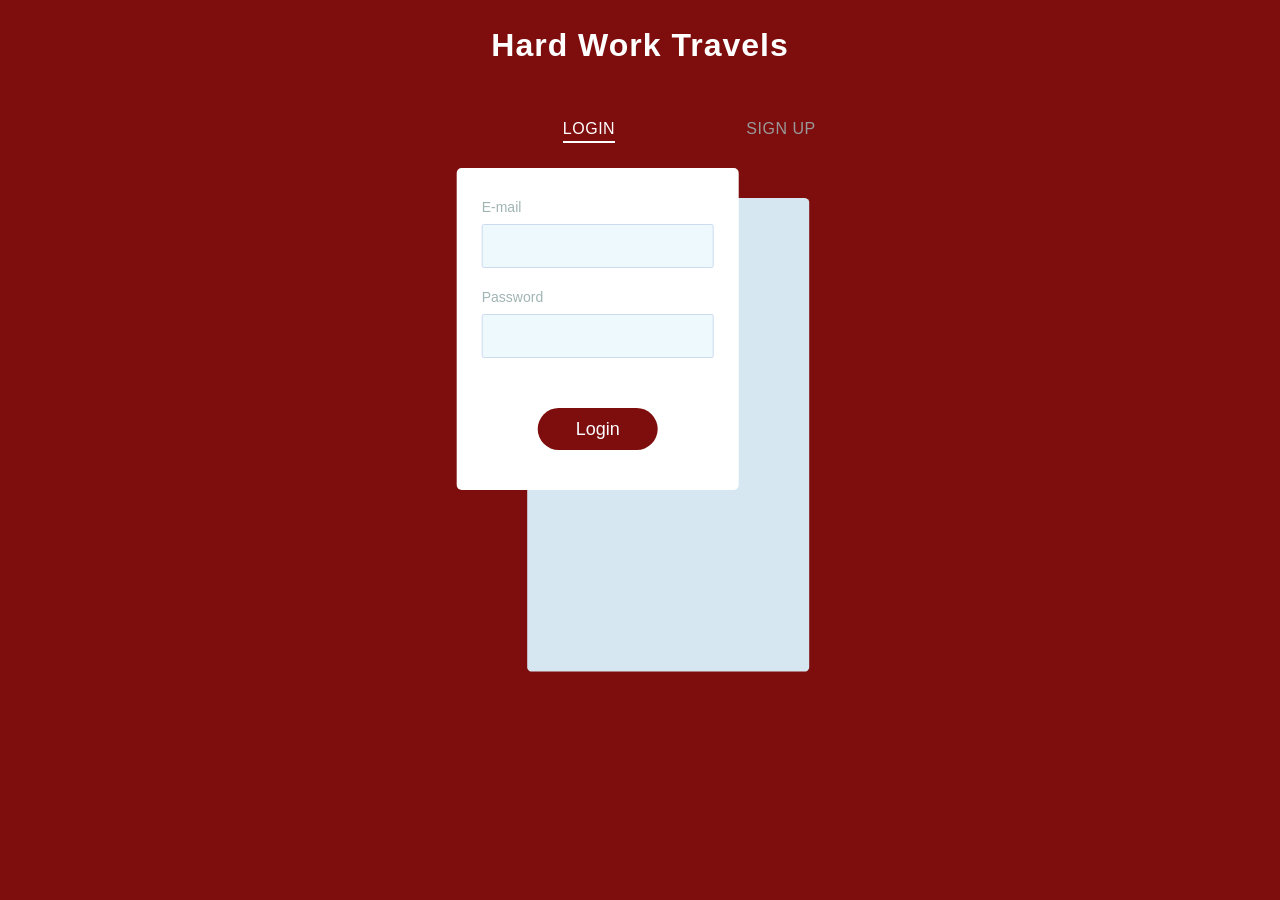
==== index.html @ 83b3cab8 "working version due for improvements" ====
<!DOCTYPE html>
<html lang="en">
  <head>
    <meta charset="UTF-8" />
    <meta name="viewport" content="width=device-width, initial-scale=1" />
    <link rel="stylesheet" href="style/index.css" />
    <title>Hard Work Travels</title>
  </head>
  <body>
    <section class="forms-section">
      <h1 class="section-title">Hard Work Travels</h1>
      <div class="forms">
        <div class="form-wrapper is-active">
          <button type="button" class="switcher switcher-login">
            Login
            <span class="underline"></span>
          </button>
          <form class="form form-login">
            <fieldset>
              <legend>Please, enter your email and password for login.</legend>
              <div class="input-block">
                <label for="login-email">E-mail</label>
                <input id="login-email" type="email" required />
              </div>
              <div class="input-block">
                <label for="login-password">Password</label>
                <input id="login-password" type="password" required />
              </div>
            </fieldset>
            <button type="submit" class="btn-login">Login</button>
          </form>
        </div>
        <div class="form-wrapper">
          <button type="button" class="switcher switcher-signup">
            Sign Up
            <span class="underline"></span>
          </button>
          <form class="form form-signup">
            <fieldset>
              <legend>
                Please, enter your email, password and password confirmation for
                sign up.
              </legend>
              <div class="input-block">
                <label for="signup-email">E-mail</label>
                <input id="signup-email" type="email" required />
              </div>
              <div class="input-block">
                <label for="signup-username">Username</label>
                <input
                  id="signup-username"
                  name="signup-location"
                  type="text"
                  required
                />
              </div>
              <div class="input-block">
                <label for="signup-location">location</label>
                <input
                  list="locations"
                  id="signup-location"
                  type="text"
                  required
                />
                <datalist id="locations">
                  <option value="Kitwe">Kitwe</option>
                  <option value="Chingola">Chingola</option>
                  <option value="Ndola">Ndola</option>
                  <option value="Lusaka">Lusaka</option>
                </datalist>
              </div>
              <div class="input-block">
                <label for="signup-password">Password</label>
                <input id="signup-password" type="password" required />
              </div>
              <div class="input-block">
                <label for="signup-password-confirm">Confirm password</label>
                <input id="signup-password-confirm" type="password" required />
              </div>
            </fieldset>
            <button type="submit" class="btn-signup">Continue</button>
          </form>
        </div>
      </div>
    </section>

    <script>
      const switchers = [...document.querySelectorAll(".switcher")];

      switchers.forEach((item) => {
        item.addEventListener("click", function () {
          switchers.forEach((item) =>
            item.parentElement.classList.remove("is-active")
          );
          this.parentElement.classList.add("is-active");
        });
      });

      // Email validation function
      function isValidEmail(email) {
        const emailRegex = /^[^\s@]+@[^\s@]+\.[^\s@]+$/;
        return emailRegex.test(email);
      }

      // Password strength validation
      function isStrongPassword(password) {
        return password.length >= 6;
      }

      // Show error message
      function showError(message) {
        const errorDiv = document.createElement("div");
        errorDiv.className = "error-message";
        errorDiv.textContent = message;
        errorDiv.style.cssText =
          "background-color: #ffebee; color: #c62828; padding: 10px; margin: 10px 0; border-radius: 5px; text-align: center;";

        const formsSection = document.querySelector(".forms-section");
        const existingError = document.querySelector(".error-message");
        if (existingError) {
          existingError.remove();
        }
        formsSection.insertBefore(errorDiv, formsSection.firstChild);

        setTimeout(() => errorDiv.remove(), 5000);
      }

      // Show success message
      function showSuccess(message) {
        const successDiv = document.createElement("div");
        successDiv.className = "success-message";
        successDiv.textContent = message;
        successDiv.style.cssText =
          "background-color: #e8f5e9; color: #2e7d32; padding: 10px; margin: 10px 0; border-radius: 5px; text-align: center;";

        const formsSection = document.querySelector(".forms-section");
        const existingSuccess = document.querySelector(".success-message");
        if (existingSuccess) {
          existingSuccess.remove();
        }
        formsSection.insertBefore(successDiv, formsSection.firstChild);

        setTimeout(() => successDiv.remove(), 5000);
      }

      document.addEventListener("DOMContentLoaded", function () {
        const loginForm = document.querySelector(".form-login");
        const signupForm = document.querySelector(".form-signup");

        signupForm.addEventListener("submit", function (e) {
          e.preventDefault();

          const email = document.getElementById("signup-email").value.trim();
          const username = document
            .getElementById("signup-username")
            .value.trim();
          const password = document.getElementById("signup-password").value;
          const passwordConfirm = document.getElementById(
            "signup-password-confirm"
          ).value;
          const location = document.getElementById("signup-location")
            ? document.getElementById("signup-location").value.trim()
            : "";

          // Validation
          if (
            !email ||
            !username ||
            !password ||
            !passwordConfirm ||
            !location
          ) {
            showError("All fields are required!");
            return;
          }

          if (!isValidEmail(email)) {
            showError("Please enter a valid email address!");
            return;
          }

          if (!isStrongPassword(password)) {
            showError("Password must be at least 6 characters long!");
            return;
          }

          if (password !== passwordConfirm) {
            showError("Passwords do not match!");
            return;
          }

          // Show loading state
          const submitBtn = this.querySelector('button[type="submit"]');
          const originalText = submitBtn.textContent;
          submitBtn.textContent = "Creating account...";
          submitBtn.disabled = true;

          fetch("http://localhost/BusReserve/transactions.php", {
            method: "POST",
            headers: {
              "Content-Type": "application/x-www-form-urlencoded",
            },
            body: `action=register&email=${encodeURIComponent(
              email
            )}&username=${encodeURIComponent(
              username
            )}&password=${encodeURIComponent(
              password
            )}&location=${encodeURIComponent(location)}`,
          })
            .then((response) => response.json())
            .then((data) => {
              submitBtn.textContent = originalText;
              submitBtn.disabled = false;

              if (data.register) {
                showSuccess(data.message);
                setTimeout(() => {
                  window.location.href = "index.html";
                }, 1500);
              } else {
                showError("Registration failed: " + data.message);
              }
            })
            .catch((error) => {
              submitBtn.textContent = originalText;
              submitBtn.disabled = false;
              console.error("Error:", error);
              showError(
                "Connection error. Please check if the server is running."
              );
            });
        });

        loginForm.addEventListener("submit", function (e) {
          e.preventDefault();

          const email = document.getElementById("login-email").value.trim();
          const password = document.getElementById("login-password").value;

          // Validation
          if (!email || !password) {
            showError("Both email and password are required!");
            return;
          }

          if (!isValidEmail(email)) {
            showError("Please enter a valid email address!");
            return;
          }

          // Show loading state
          const submitBtn = this.querySelector('button[type="submit"]');
          const originalText = submitBtn.textContent;
          submitBtn.textContent = "Logging in...";
          submitBtn.disabled = true;

          fetch("http://localhost/BusReserve/transactions.php", {
            method: "POST",
            headers: {
              "Content-Type": "application/x-www-form-urlencoded",
            },
            body: `action=login&email=${encodeURIComponent(
              email
            )}&password=${encodeURIComponent(password)}`,
          })
            .then((response) => response.json())
            .then((data) => {
              submitBtn.textContent = originalText;
              submitBtn.disabled = false;

              console.log(data);
              if (data.login) {
                // Save username and ID to local storage
                localStorage.setItem("username", data.username);
                localStorage.setItem("userId", data.id);

                showSuccess(data.message);
                setTimeout(() => {
                  if (data.position === "admin") {
                    window.location.href = "admin.dashboard.html";
                  } else {
                    window.location.href = "home.html";
                  }
                }, 1000);
              } else {
                showError("Login failed: " + data.message);
              }
            })
            .catch((error) => {
              submitBtn.textContent = originalText;
              submitBtn.disabled = false;
              console.error("Error:", error);
              showError(
                "Connection error. Please check if the server is running."
              );
            });
        });
      });
    </script>
  </body>
</html>
---- style/index.css ----
*,
*::before,
*::after {
	box-sizing: border-box;
}

body {
	margin: 0;
	font-family: Roboto, -apple-system, 'Helvetica Neue', 'Segoe UI', Arial, sans-serif;
	background: #7e0d0d;
}

.forms-section {
	display: flex;
	flex-direction: column;
	justify-content: center;
	align-items: center;
}

.section-title {
	font-size: 32px;
	letter-spacing: 1px;
	color: #fff;
}

.forms {
	display: flex;
	align-items: flex-start;
	margin-top: 30px;
}

.form-wrapper {
	animation: hideLayer .3s ease-out forwards;
}

.form-wrapper.is-active {
	animation: showLayer .3s ease-in forwards;
}

@keyframes showLayer {
	50% {
		z-index: 1;
	}
	100% {
		z-index: 1;
	}
}

@keyframes hideLayer {
	0% {
		z-index: 1;
	}
	49.999% {
		z-index: 1;
	}
}

.switcher {
	position: relative;
	cursor: pointer;
	display: block;
	margin-right: auto;
	margin-left: auto;
	padding: 0;
	text-transform: uppercase;
	font-family: inherit;
	font-size: 16px;
	letter-spacing: .5px;
	color: #999;
	background-color: transparent;
	border: none;
	outline: none;
	transform: translateX(0);
	transition: all .3s ease-out;
}

.form-wrapper.is-active .switcher-login {
	color: #fff;
	transform: translateX(90px);
}

.form-wrapper.is-active .switcher-signup {
	color: #fff;
	transform: translateX(-90px);
}

.underline {
	position: absolute;
	bottom: -5px;
	left: 0;
	overflow: hidden;
	pointer-events: none;
	width: 100%;
	height: 2px;
}

.underline::before {
	content: '';
	position: absolute;
	top: 0;
	left: inherit;
	display: block;
	width: inherit;
	height: inherit;
	background-color: currentColor;
	transition: transform .2s ease-out;
}

.switcher-login .underline::before {
	transform: translateX(101%);
}

.switcher-signup .underline::before {
	transform: translateX(-101%);
}

.form-wrapper.is-active .underline::before {
	transform: translateX(0);
}

.form {
	overflow: hidden;
	min-width: 260px;
	margin-top: 50px;
	padding: 30px 25px;
  border-radius: 5px;
	transform-origin: top;
}

.form-login {
	animation: hideLogin .3s ease-out forwards;
}

.form-wrapper.is-active .form-login {
	animation: showLogin .3s ease-in forwards;
}

@keyframes showLogin {
	0% {
		background: #d7e7f1;
		transform: translate(40%, 10px);
	}
	50% {
		transform: translate(0, 0);
	}
	100% {
		background-color: #fff;
		transform: translate(35%, -20px);
	}
}

@keyframes hideLogin {
	0% {
		background-color: #fff;
		transform: translate(35%, -20px);
	}
	50% {
		transform: translate(0, 0);
	}
	100% {
		background: #d7e7f1;
		transform: translate(40%, 10px);
	}
}

.form-signup {
	animation: hideSignup .3s ease-out forwards;
}

.form-wrapper.is-active .form-signup {
	animation: showSignup .3s ease-in forwards;
}

@keyframes showSignup {
	0% {
		background: #d7e7f1;
		transform: translate(-40%, 10px) scaleY(.8);
	}
	50% {
		transform: translate(0, 0) scaleY(.8);
	}
	100% {
		background-color: #fff;
		transform: translate(-35%, -20px) scaleY(1);
	}
}

@keyframes hideSignup {
	0% {
		background-color: #fff;
		transform: translate(-35%, -20px) scaleY(1);
	}
	50% {
		transform: translate(0, 0) scaleY(.8);
	}
	100% {
		background: #d7e7f1;
		transform: translate(-40%, 10px) scaleY(.8);
	}
}

.form fieldset {
	position: relative;
	opacity: 0;
	margin: 0;
	padding: 0;
	border: 0;
	transition: all .3s ease-out;
}

.form-login fieldset {
	transform: translateX(-50%);
}

.form-signup fieldset {
	transform: translateX(50%);
}

.form-wrapper.is-active fieldset {
	opacity: 1;
	transform: translateX(0);
	transition: opacity .4s ease-in, transform .35s ease-in;
}

.form legend {
	position: absolute;
	overflow: hidden;
	width: 1px;
	height: 1px;
	clip: rect(0 0 0 0);
}

.input-block {
	margin-bottom: 20px;
}

.input-block label {
	font-size: 14px;
  color: #a1b4b4;
}

.input-block input {
	display: block;
	width: 100%;
	margin-top: 8px;
	padding-right: 15px;
	padding-left: 15px;
	font-size: 16px;
	line-height: 40px;
	color: #3b4465;
  background: #eef9fe;
  border: 1px solid #cddbef;
  border-radius: 2px;
}

.form [type='submit'] {
	opacity: 0;
	display: block;
	min-width: 120px;
	margin: 30px auto 10px;
	font-size: 18px;
	line-height: 40px;
	border-radius: 25px;
	border: none;
	transition: all .3s ease-out;
}

.form-wrapper.is-active .form [type='submit'] {
	opacity: 1;
	transform: translateX(0);
	transition: all .4s ease-in;
}

.btn-login {
	color: #fbfdff;
	background: #7e0d0d;
	transform: translateX(-30%);
}

.btn-signup {
	color: #7e0d0d;
	background: #fbfdff;
	box-shadow: inset 0 0 0 2px #7e0d0d;
	transform: translateX(30%);
}
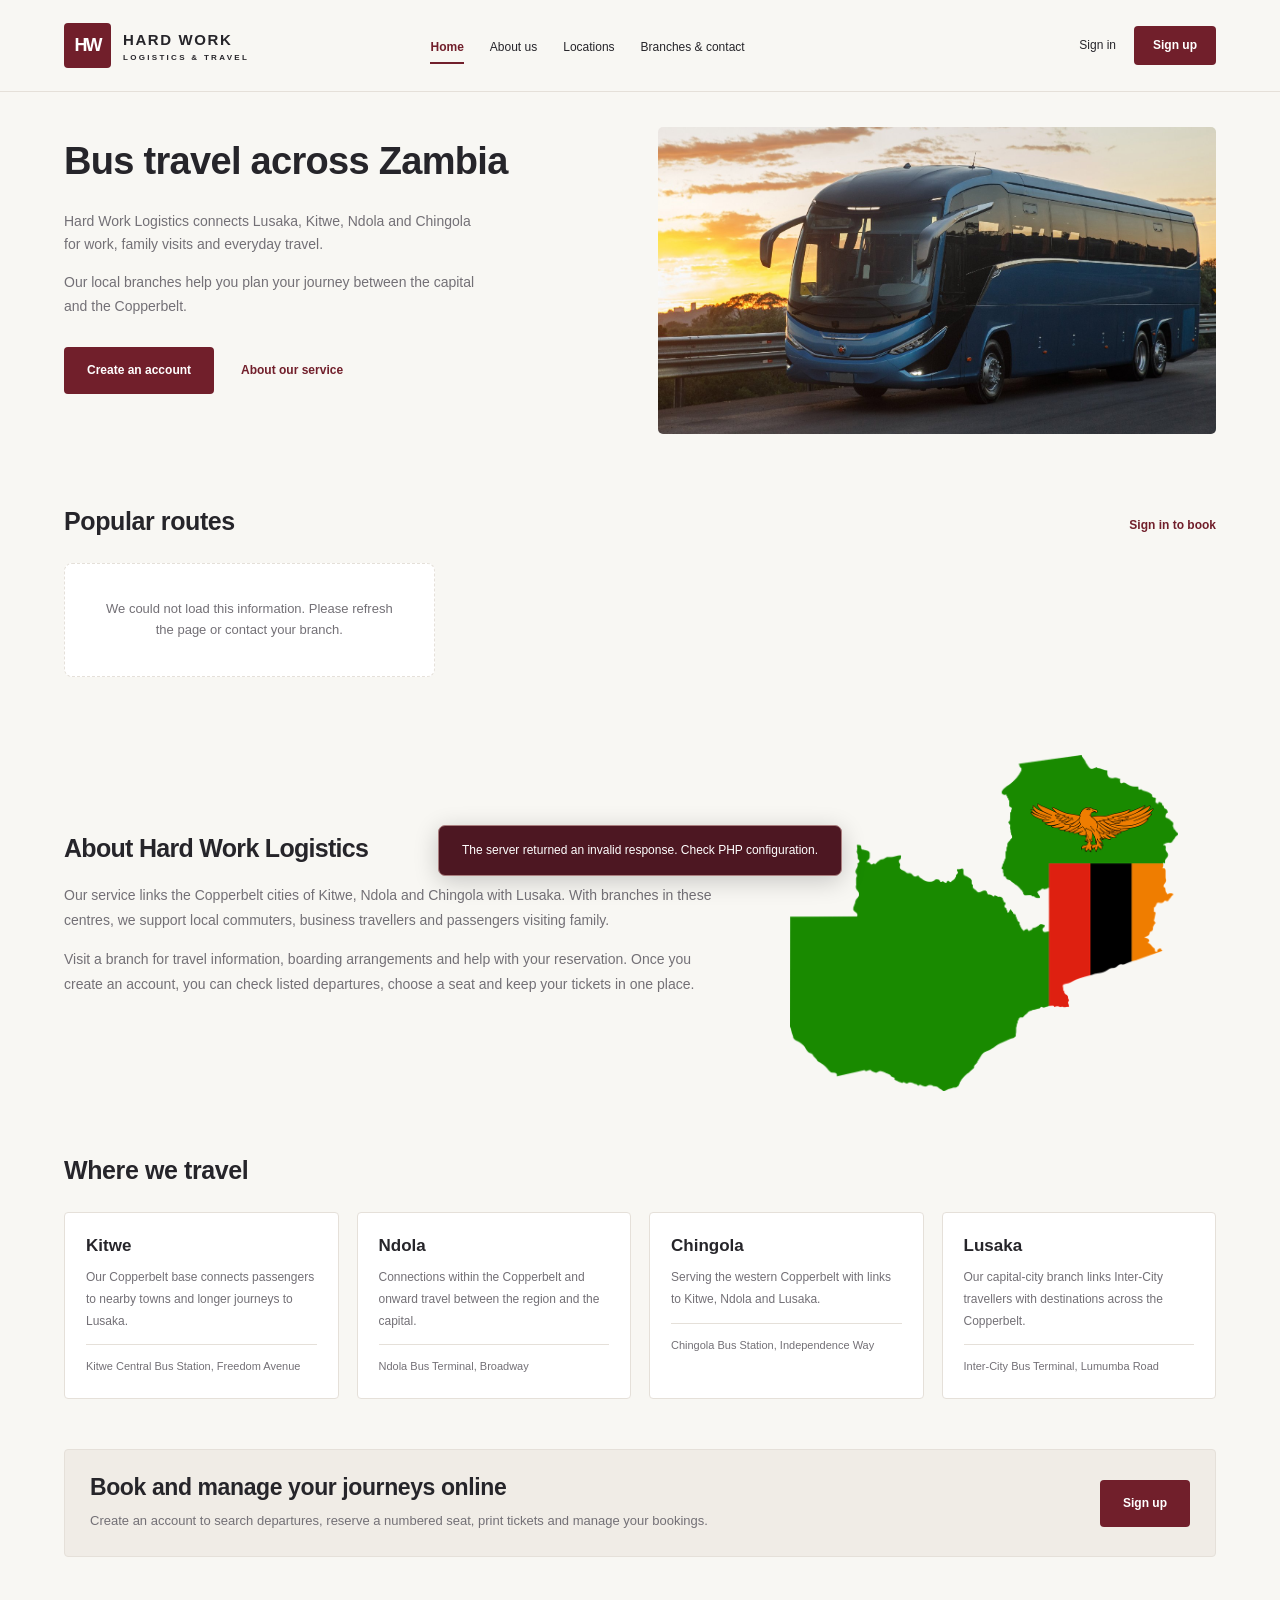
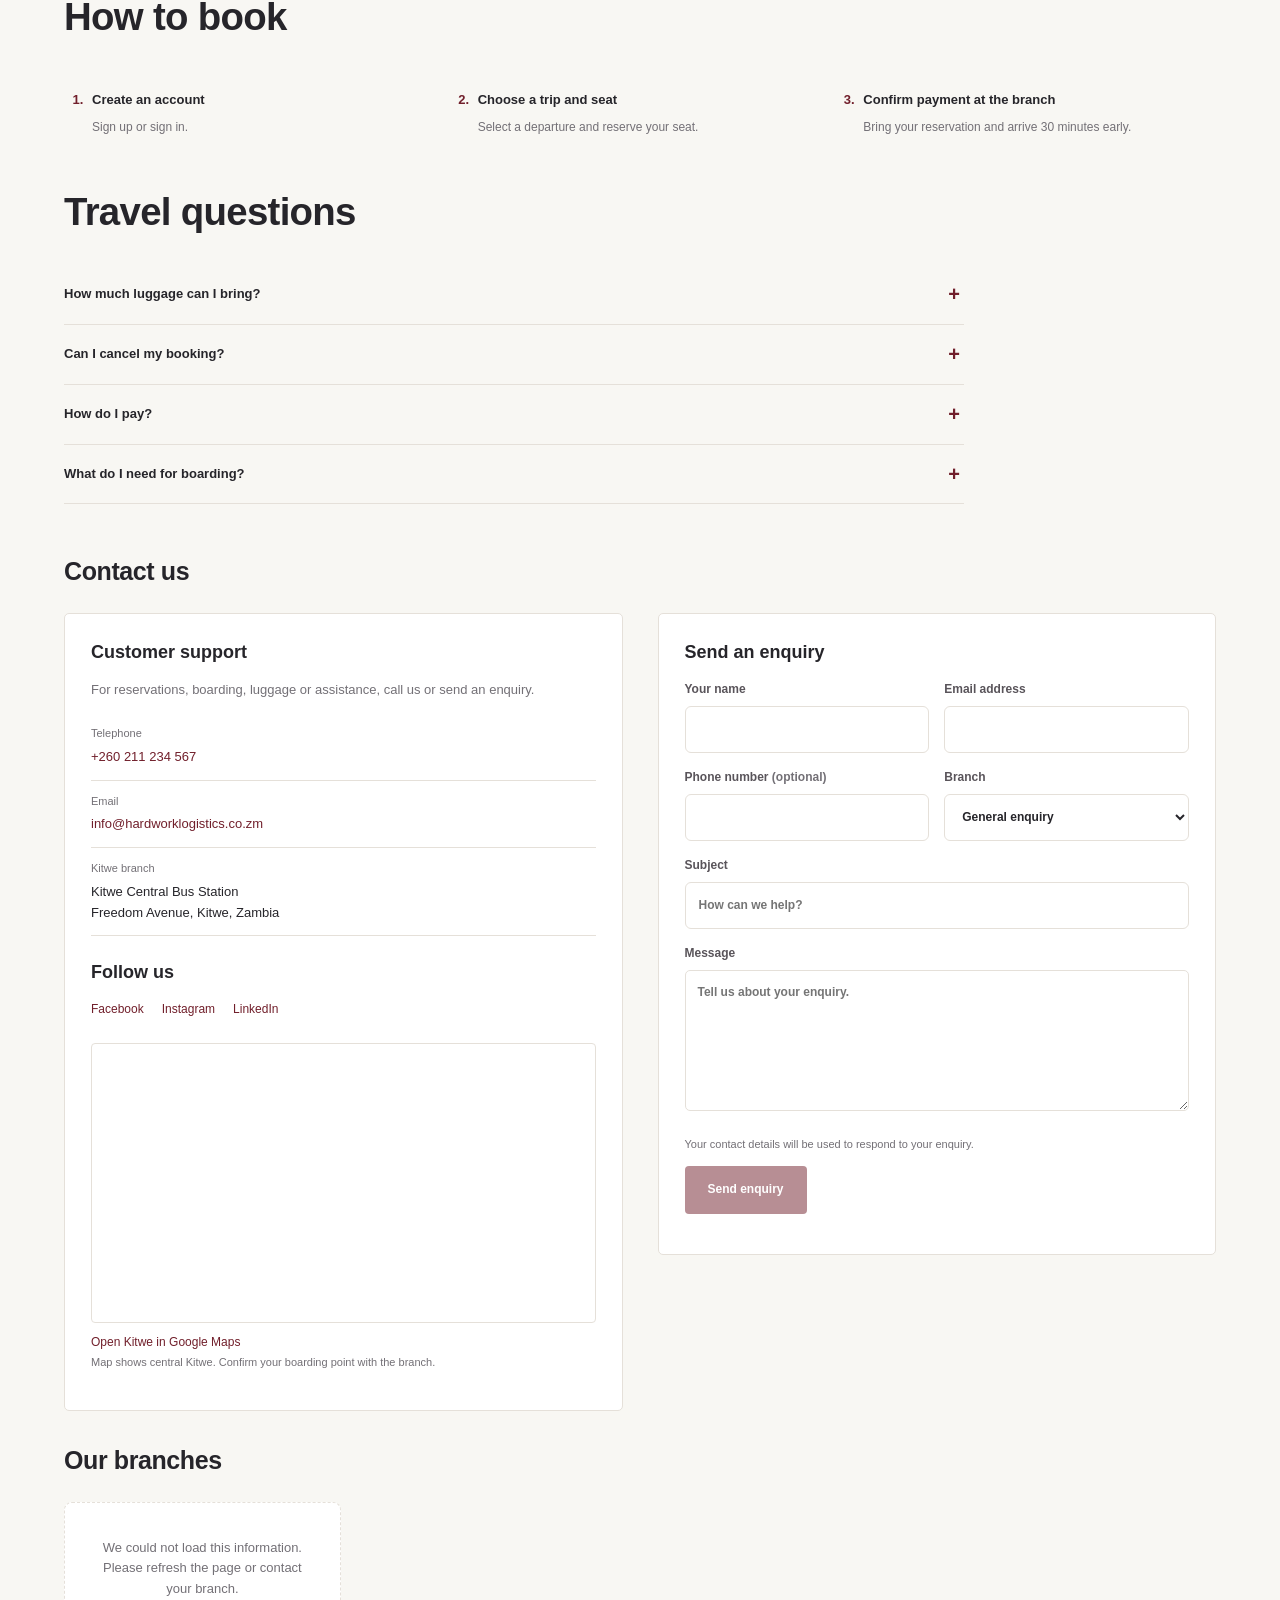
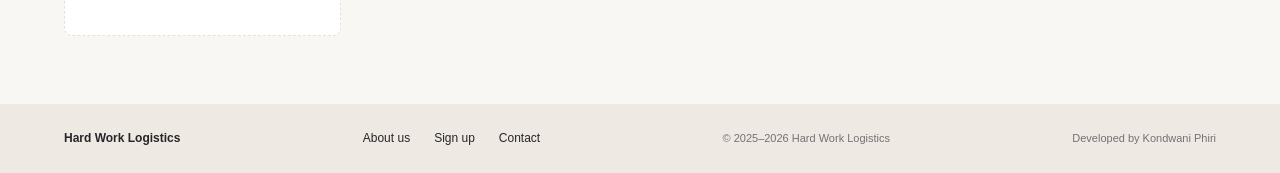
==== commit 274de5a8: "Improve customer booking and fleet management; clean legacy files" ====
--- a/index.html
+++ b/index.html
@@ -1,302 +1,138 @@
-<!DOCTYPE html>
+<!doctype html>
 <html lang="en">
-  <head>
-    <meta charset="UTF-8" />
-    <meta name="viewport" content="width=device-width, initial-scale=1" />
-    <link rel="stylesheet" href="style/index.css" />
-    <title>Hard Work Travels</title>
-  </head>
-  <body>
-    <section class="forms-section">
-      <h1 class="section-title">Hard Work Travels</h1>
-      <div class="forms">
-        <div class="form-wrapper is-active">
-          <button type="button" class="switcher switcher-login">
-            Login
-            <span class="underline"></span>
-          </button>
-          <form class="form form-login">
-            <fieldset>
-              <legend>Please, enter your email and password for login.</legend>
-              <div class="input-block">
-                <label for="login-email">E-mail</label>
-                <input id="login-email" type="email" required />
-              </div>
-              <div class="input-block">
-                <label for="login-password">Password</label>
-                <input id="login-password" type="password" required />
-              </div>
-            </fieldset>
-            <button type="submit" class="btn-login">Login</button>
-          </form>
-        </div>
-        <div class="form-wrapper">
-          <button type="button" class="switcher switcher-signup">
-            Sign Up
-            <span class="underline"></span>
-          </button>
-          <form class="form form-signup">
-            <fieldset>
-              <legend>
-                Please, enter your email, password and password confirmation for
-                sign up.
-              </legend>
-              <div class="input-block">
-                <label for="signup-email">E-mail</label>
-                <input id="signup-email" type="email" required />
-              </div>
-              <div class="input-block">
-                <label for="signup-username">Username</label>
-                <input
-                  id="signup-username"
-                  name="signup-location"
-                  type="text"
-                  required
-                />
-              </div>
-              <div class="input-block">
-                <label for="signup-location">location</label>
-                <input
-                  list="locations"
-                  id="signup-location"
-                  type="text"
-                  required
-                />
-                <datalist id="locations">
-                  <option value="Kitwe">Kitwe</option>
-                  <option value="Chingola">Chingola</option>
-                  <option value="Ndola">Ndola</option>
-                  <option value="Lusaka">Lusaka</option>
-                </datalist>
-              </div>
-              <div class="input-block">
-                <label for="signup-password">Password</label>
-                <input id="signup-password" type="password" required />
-              </div>
-              <div class="input-block">
-                <label for="signup-password-confirm">Confirm password</label>
-                <input id="signup-password-confirm" type="password" required />
-              </div>
-            </fieldset>
-            <button type="submit" class="btn-signup">Continue</button>
-          </form>
-        </div>
-      </div>
-    </section>
+<head>
+<meta name="author" content="Kondwani Phiri">
+<!-- Project author: Kondwani Phiri | Attribution marker: KP-HWL-2025 -->
+<meta charset="UTF-8">
+<meta name="viewport" content="width=device-width,initial-scale=1">
+<meta name="theme-color" content="#711f2b">
+<meta name="description" content="Find bus departures, choose a seat and manage your journeys between Lusaka and the Copperbelt.">
+<title>Home | Hard Work Logistics</title>
+<link rel="stylesheet" href="style/customer.css">
+</head>
+<body>
+<a class="skip-link" href="#main">Skip to content</a>
 
-    <script>
-      const switchers = [...document.querySelectorAll(".switcher")];
+<header class="site-header">
+<a class="brand" href="index.html">
+<span class="brand-symbol">HW</span>
+<span>HARD WORK<small>LOGISTICS & TRAVEL</small>
+</span>
+</a>
+<nav aria-label="Main navigation">
+<ul id="links">
+<li>
+<a aria-current="page" href="index.html">Home</a>
+</li>
+<li data-member hidden>
+<a href="reserve.html">Find a trip</a>
+</li>
+<li data-member hidden>
+<button id="notifications" type="button">My bookings <span id="booking-count" class="count">0</span>
+</button>
+</li>
+<li><a href="#about">About us</a></li>
+<li><a href="#locations">Locations</a></li>
+<li>
+<a href="#contact">Branches & contact</a>
+</li>
+</ul>
+</nav>
+<div class="guest-menu" data-guest><a href="account.html">Sign in</a><a class="button primary" href="account.html?mode=signup">Sign up</a></div>
+<div class="account-menu" data-member hidden>
+<span class="avatar" aria-hidden="true">●</span>
+<span id="username">Your account</span>
+<a href="index.html" id="logout">Sign out</a>
+</div>
+</header>
+<main id="main">
+<section class="hero wrap">
+<div class="hero-copy">
 
-      switchers.forEach((item) => {
-        item.addEventListener("click", function () {
-          switchers.forEach((item) =>
-            item.parentElement.classList.remove("is-active")
-          );
-          this.parentElement.classList.add("is-active");
-        });
-      });
+<h1>Bus travel across Zambia</h1>
+<p>Hard Work Logistics connects Lusaka, Kitwe, Ndola and Chingola for work, family visits and everyday travel.</p>
+<p>Our local branches help you plan your journey between the capital and the Copperbelt.</p>
+<div class="hero-actions" data-guest><a class="button primary" href="account.html?mode=signup">Create an account</a><a class="quiet-link" href="#about">About our service</a></div>
+<div class="hero-actions" data-member hidden><a class="button primary" href="reserve.html">Find a trip</a></div>
 
-      // Email validation function
-      function isValidEmail(email) {
-        const emailRegex = /^[^\s@]+@[^\s@]+\.[^\s@]+$/;
-        return emailRegex.test(email);
-      }
 
-      // Password strength validation
-      function isStrongPassword(password) {
-        return password.length >= 6;
-      }
+</div>
+<div class="hero-image">
+<img src="img/img1.jpeg" alt="A long-distance coach on the road at sunset" fetchpriority="high">
 
-      // Show error message
-      function showError(message) {
-        const errorDiv = document.createElement("div");
-        errorDiv.className = "error-message";
-        errorDiv.textContent = message;
-        errorDiv.style.cssText =
-          "background-color: #ffebee; color: #c62828; padding: 10px; margin: 10px 0; border-radius: 5px; text-align: center;";
+</div>
+</section>
+<section data-member hidden class="wrap quick-search" aria-label="Quick trip search">
+<div class="search-intro">
+<h2>Search trips</h2>
+</div>
+<form id="quick-search">
+<label>Leaving from<select id="quick-origin">
+<option value="">Any origin</option>
+</select>
+</label>
+<span class="search-arrow" aria-hidden="true">→</span>
+<label>Going to<select id="quick-destination">
+<option value="">Any destination</option>
+</select>
+</label>
+<label>Travel date<input type="date" id="quick-date">
+</label>
+<button class="button primary">Search trips <span>↗</span>
+</button>
+</form>
+</section>
 
-        const formsSection = document.querySelector(".forms-section");
-        const existingError = document.querySelector(".error-message");
-        if (existingError) {
-          existingError.remove();
-        }
-        formsSection.insertBefore(errorDiv, formsSection.firstChild);
+<section class="wrap section-block" id="popular-routes-section">
+<div class="section-heading">
+<div>
+<h2>Popular routes</h2>
+</div>
+<a class="quiet-link" href="account.html?next=reserve.html" data-guest>Sign in to book</a><a class="quiet-link" href="reserve.html" data-member hidden>View departures</a>
+</div>
+<div id="popular-routes" class="route-grid">
+<p class="empty-state">Loading available routes…</p>
+</div>
 
-        setTimeout(() => errorDiv.remove(), 5000);
-      }
+</section>
 
-      // Show success message
-      function showSuccess(message) {
-        const successDiv = document.createElement("div");
-        successDiv.className = "success-message";
-        successDiv.textContent = message;
-        successDiv.style.cssText =
-          "background-color: #e8f5e9; color: #2e7d32; padding: 10px; margin: 10px 0; border-radius: 5px; text-align: center;";
+<section class="wrap section-block company-details" id="about"><div><h2>About Hard Work Logistics</h2><p>Our service links the Copperbelt cities of Kitwe, Ndola and Chingola with Lusaka. With branches in these centres, we support local commuters, business travellers and passengers visiting family.</p><p>Visit a branch for travel information, boarding arrangements and help with your reservation. Once you create an account, you can check listed departures, choose a seat and keep your tickets in one place.</p></div><img src="img/img3.webp" alt="Map of Zambia in the national flag colours" class="zambia-map" loading="lazy"></section><section class="wrap section-block" id="locations"><div class="section-heading"><h2>Where we travel</h2></div><div class="city-grid"><article><h3>Kitwe</h3><p>Our Copperbelt base connects passengers to nearby towns and longer journeys to Lusaka.</p><p class="caption">Kitwe Central Bus Station, Freedom Avenue</p></article><article><h3>Ndola</h3><p>Connections within the Copperbelt and onward travel between the region and the capital.</p><p class="caption">Ndola Bus Terminal, Broadway</p></article><article><h3>Chingola</h3><p>Serving the western Copperbelt with links to Kitwe, Ndola and Lusaka.</p><p class="caption">Chingola Bus Station, Independence Way</p></article><article><h3>Lusaka</h3><p>Our capital-city branch links Inter-City travellers with destinations across the Copperbelt.</p><p class="caption">Inter-City Bus Terminal, Lumumba Road</p></article></div></section><section class="wrap account-invitation" data-guest><div><h2>Book and manage your journeys online</h2><p>Create an account to search departures, reserve a numbered seat, print tickets and manage your bookings.</p></div><a class="button primary" href="account.html?mode=signup">Sign up</a></section>
+<section class="wrap section-block" id="booking-guide"><h2>How to book</h2><ol class="booking-guide"><li><strong>Create an account</strong><span>Sign up or sign in.</span></li><li><strong>Choose a trip and seat</strong><span>Select a departure and reserve your seat.</span></li><li><strong>Confirm payment at the branch</strong><span>Bring your reservation and arrive 30 minutes early.</span></li></ol></section><section class="wrap section-block simple-faq" id="travel-guide"><h2>Travel questions</h2><details><summary>How much luggage can I bring?</summary><p>Confirm luggage limits and any oversized items with your departure branch before travelling.</p></details><details><summary>Can I cancel my booking?</summary><p>Cancel through My bookings before the scheduled departure. Discuss any payment or refund arrangements with the branch.</p></details><details><summary>How do I pay?</summary><p>Your online reservation holds a seat. Confirm the accepted payment method and pay at the branch.</p></details><details><summary>What do I need for boarding?</summary><p>Bring your reservation number or printed ticket and arrive 30 minutes early. Confirm any identification or assistance requirements with your branch.</p></details></section>
+<section class="wrap section-block" id="contact"><div class="section-heading"><h2>Contact us</h2></div><div class="contact-layout"><div class="contact-details"><h3>Customer support</h3><p>For reservations, boarding, luggage or assistance, call us or send an enquiry.</p><dl class="contact-list"><div><dt>Telephone</dt><dd><a href="tel:+260211234567">+260 211 234 567</a></dd></div><div><dt>Email</dt><dd><a href="mailto:info@hardworklogistics.co.zm">info@hardworklogistics.co.zm</a></dd></div><div><dt>Kitwe branch</dt><dd>Kitwe Central Bus Station<br>Freedom Avenue, Kitwe, Zambia</dd></div></dl><h3>Follow us</h3><nav class="social-links" aria-label="Social media"><a href="https://facebook.com/hardworklogistics" target="_blank" rel="noopener noreferrer">Facebook</a><a href="https://instagram.com/hardworklogistics" target="_blank" rel="noopener noreferrer">Instagram</a><a href="https://linkedin.com/company/hardworklogistics" target="_blank" rel="noopener noreferrer">LinkedIn</a></nav><div class="kitwe-map"><iframe title="Google Maps showing Kitwe city centre, Zambia" src="https://maps.google.com/maps?q=Kitwe%2C%20Zambia&amp;z=13&amp;output=embed" loading="lazy" referrerpolicy="no-referrer-when-downgrade" allowfullscreen></iframe><a href="https://www.google.com/maps/search/?api=1&amp;query=Kitwe%2C%20Zambia" target="_blank" rel="noopener noreferrer">Open Kitwe in Google Maps</a><p class="caption">Map shows central Kitwe. Confirm your boarding point with the branch.</p></div></div><form id="contact-form" class="contact-form"><h3>Send an enquiry</h3><div class="contact-form-grid"><label>Your name<input name="name" id="contact-name" required maxlength="100" autocomplete="name"></label><label>Email address<input name="email" id="contact-email" type="email" required maxlength="100" autocomplete="email"></label><label>Phone number <span class="muted">(optional)</span><input name="phone" type="tel" maxlength="40" autocomplete="tel"></label><label>Branch<select name="site_id" id="contact-site"><option value="">General enquiry</option></select></label></div><label>Subject<input name="subject" required maxlength="150" placeholder="How can we help?"></label><label>Message<textarea name="message" required minlength="20" maxlength="4000" rows="6" placeholder="Tell us about your enquiry."></textarea></label><div class="contact-honeypot" aria-hidden="true"><label>Website<input name="website" tabindex="-1" autocomplete="off"></label></div><p class="caption">Your contact details will be used to respond to your enquiry.</p><button type="submit" class="button primary" id="contact-submit" disabled>Send enquiry</button><p id="contact-status" role="status" aria-live="polite"></p></form></div><div class="section-heading branch-heading"><h2>Our branches</h2></div><div id="branch-directory" class="branch-grid"><p class="empty-state">Loading branch details…</p></div></section>
 
-        const formsSection = document.querySelector(".forms-section");
-        const existingSuccess = document.querySelector(".success-message");
-        if (existingSuccess) {
-          existingSuccess.remove();
-        }
-        formsSection.insertBefore(successDiv, formsSection.firstChild);
-
-        setTimeout(() => successDiv.remove(), 5000);
-      }
-
-      document.addEventListener("DOMContentLoaded", function () {
-        const loginForm = document.querySelector(".form-login");
-        const signupForm = document.querySelector(".form-signup");
-
-        signupForm.addEventListener("submit", function (e) {
-          e.preventDefault();
-
-          const email = document.getElementById("signup-email").value.trim();
-          const username = document
-            .getElementById("signup-username")
-            .value.trim();
-          const password = document.getElementById("signup-password").value;
-          const passwordConfirm = document.getElementById(
-            "signup-password-confirm"
-          ).value;
-          const location = document.getElementById("signup-location")
-            ? document.getElementById("signup-location").value.trim()
-            : "";
-
-          // Validation
-          if (
-            !email ||
-            !username ||
-            !password ||
-            !passwordConfirm ||
-            !location
-          ) {
-            showError("All fields are required!");
-            return;
-          }
-
-          if (!isValidEmail(email)) {
-            showError("Please enter a valid email address!");
-            return;
-          }
-
-          if (!isStrongPassword(password)) {
-            showError("Password must be at least 6 characters long!");
-            return;
-          }
-
-          if (password !== passwordConfirm) {
-            showError("Passwords do not match!");
-            return;
-          }
-
-          // Show loading state
-          const submitBtn = this.querySelector('button[type="submit"]');
-          const originalText = submitBtn.textContent;
-          submitBtn.textContent = "Creating account...";
-          submitBtn.disabled = true;
-
-          fetch("http://localhost/BusReserve/transactions.php", {
-            method: "POST",
-            headers: {
-              "Content-Type": "application/x-www-form-urlencoded",
-            },
-            body: `action=register&email=${encodeURIComponent(
-              email
-            )}&username=${encodeURIComponent(
-              username
-            )}&password=${encodeURIComponent(
-              password
-            )}&location=${encodeURIComponent(location)}`,
-          })
-            .then((response) => response.json())
-            .then((data) => {
-              submitBtn.textContent = originalText;
-              submitBtn.disabled = false;
-
-              if (data.register) {
-                showSuccess(data.message);
-                setTimeout(() => {
-                  window.location.href = "index.html";
-                }, 1500);
-              } else {
-                showError("Registration failed: " + data.message);
-              }
-            })
-            .catch((error) => {
-              submitBtn.textContent = originalText;
-              submitBtn.disabled = false;
-              console.error("Error:", error);
-              showError(
-                "Connection error. Please check if the server is running."
-              );
-            });
-        });
-
-        loginForm.addEventListener("submit", function (e) {
-          e.preventDefault();
-
-          const email = document.getElementById("login-email").value.trim();
-          const password = document.getElementById("login-password").value;
-
-          // Validation
-          if (!email || !password) {
-            showError("Both email and password are required!");
-            return;
-          }
-
-          if (!isValidEmail(email)) {
-            showError("Please enter a valid email address!");
-            return;
-          }
-
-          // Show loading state
-          const submitBtn = this.querySelector('button[type="submit"]');
-          const originalText = submitBtn.textContent;
-          submitBtn.textContent = "Logging in...";
-          submitBtn.disabled = true;
-
-          fetch("http://localhost/BusReserve/transactions.php", {
-            method: "POST",
-            headers: {
-              "Content-Type": "application/x-www-form-urlencoded",
-            },
-            body: `action=login&email=${encodeURIComponent(
-              email
-            )}&password=${encodeURIComponent(password)}`,
-          })
-            .then((response) => response.json())
-            .then((data) => {
-              submitBtn.textContent = originalText;
-              submitBtn.disabled = false;
-
-              console.log(data);
-              if (data.login) {
-                // Save username and ID to local storage
-                localStorage.setItem("username", data.username);
-                localStorage.setItem("userId", data.id);
-
-                showSuccess(data.message);
-                setTimeout(() => {
-                  if (data.position === "admin") {
-                    window.location.href = "admin.dashboard.html";
-                  } else {
-                    window.location.href = "home.html";
-                  }
-                }, 1000);
-              } else {
-                showError("Login failed: " + data.message);
-              }
-            })
-            .catch((error) => {
-              submitBtn.textContent = originalText;
-              submitBtn.disabled = false;
-              console.error("Error:", error);
-              showError(
-                "Connection error. Please check if the server is running."
-              );
-            });
-        });
-      });
-    </script>
-  </body>
+</main>
+<footer class="site-footer"><div class="simple-footer"><strong>Hard Work Logistics</strong><nav aria-label="Footer"><a href="#about">About us</a><a href="account.html?mode=signup" data-guest>Sign up</a><a href="reserve.html" data-member hidden>Find a trip</a><a href="#contact">Contact</a></nav><span>&copy; 2025–2026 Hard Work Logistics</span><span class="author-credit">Developed by Kondwani Phiri</span></div></footer>
+<dialog id="bookings-dialog" class="wide-dialog">
+<div class="dialog-heading">
+<div>
+<h2>My bookings</h2>
+</div>
+<button class="icon-button" type="button" data-close="bookings-dialog" aria-label="Close bookings">×</button>
+</div>
+<div id="notificationPane">
+</div>
+</dialog>
+<dialog id="password-dialog">
+<form id="password-form">
+<div class="dialog-heading">
+<h2>Change password</h2>
+<button type="button" class="icon-button" data-close="password-dialog" aria-label="Close password form">×</button>
+</div>
+<label>Current password<input name="current_password" type="password" required autocomplete="current-password">
+</label>
+<label>New password<input name="new_password" type="password" minlength="10" maxlength="72" required autocomplete="new-password">
+</label>
+<p class="muted">Use at least 10 characters.</p>
+<button class="button primary">Save password</button>
+</form>
+</dialog>
+<script src="js/jquery-3.6.0.min.js">
+</script>
+<script src="js/api.js">
+</script>
+<script src="js/utils.js">
+</script>
+<script src="js/script.js">
+</script>
+</body>
 </html>
--- a/style/customer.css
+++ b/style/customer.css
@@ -0,0 +1,2028 @@
+/* Project author: Kondwani Phiri | Attribution marker: KP-HWL-2025 */
+:root {
+  --wine:#711f2b;
+  --wine-dark:#4d1722;
+  --ink:#26252a;
+  --muted:#737076;
+  --paper:#f8f7f3;
+  --line:#e5e0d9;
+  --green:#36735b;
+  --gold:#c3a16b
+}
+* {
+  box-sizing:border-box
+}
+html {
+  scroll-behavior:smooth
+}
+body {
+  margin:0;
+  color:var(--ink);
+  background:var(--paper);
+  font:15px/1.6 'Segoe UI',Arial,sans-serif
+}
+button,input,select,textarea {
+  font:inherit
+}
+button,a,input,select {
+  -webkit-tap-highlight-color:transparent
+}
+button,a {
+  touch-action:manipulation
+}
+button {
+  cursor:pointer
+}
+button:disabled {
+  opacity:.5;
+  cursor:not-allowed
+}
+a {
+  color:inherit;
+  text-decoration:none
+}
+button:focus-visible,a:focus-visible,input:focus-visible,select:focus-visible,summary:focus-visible {
+  outline:3px solid var(--gold);
+  outline-offset:4px
+}
+h1,h2,h3,p {
+  margin-top:0
+}
+h1,h2 {
+  font-family:Georgia,'Times New Roman',serif;
+  font-weight:400;
+  line-height:1.12;
+  letter-spacing:-1.7px
+}
+h1 em,h2 em {
+  font-weight:400;
+  color:var(--wine)
+}
+h2 {
+  font-size:clamp(30px,3vw,43px)
+}
+h3 {
+  font-weight:600;
+  line-height:1.4
+}
+input,select {
+  width:100%;
+  border:1px solid var(--line);
+  border-radius:6px;
+  background:white;
+  color:var(--ink);
+  padding:12px 13px;
+  min-height:47px
+}
+label {
+  display:block;
+  font-size:12px;
+  font-weight:600;
+  color:#59545a
+}
+label input,label select {
+  margin-top:7px
+}
+small {
+  font-size:12px;
+  line-height:1.6
+}
+.wrap {
+  width:min(1240px,90%);
+  margin-inline:auto
+}
+.utility-bar {
+  background:var(--wine-dark);
+  color:#eadad6;
+  font-size:11px;
+  letter-spacing:.5px;
+  padding:8px 5%;
+  display:flex;
+  justify-content:space-between
+}
+.site-header {
+  display:flex;
+  align-items:center;
+  gap:28px;
+  padding:23px 5%;
+  border-bottom:1px solid var(--line);
+  background:var(--paper)
+}
+.brand {
+  display:inline-flex;
+  gap:12px;
+  align-items:center;
+  font-size:15px;
+  font-weight:750;
+  letter-spacing:1.6px;
+  white-space:nowrap
+}
+.brand small {
+  display:block;
+  font-size:8px;
+  letter-spacing:2.3px;
+  font-weight:600;
+  line-height:1.5
+}
+.brand-symbol {
+  background:var(--wine);
+  color:#fff;
+  font-size:18px;
+  letter-spacing:-2px;
+  font-weight:600;
+  width:47px;
+  height:45px;
+  display:grid;
+  place-content:center;
+  position:relative;
+  border-radius:4px
+}
+.brand-symbol>span {
+  position:absolute;
+  right:4px;
+  top:0;
+  font-size:13px;
+  letter-spacing:0
+}
+.site-header nav {
+  margin:auto
+}
+#links {
+  display:flex;
+  gap:26px;
+  list-style:none;
+  padding:0;
+  margin:0;
+  align-items:center
+}
+#links a,#links button {
+  font-size:12px;
+  white-space:nowrap
+}
+#links button {
+  background:none;
+  border:0;
+  padding:0;
+  color:inherit
+}
+#links [aria-current=page] {
+  color:var(--wine);
+  font-weight:700;
+  border-bottom:2px solid var(--wine);
+  padding-bottom:8px
+}
+.count {
+  display:inline-grid;
+  place-items:center;
+  background:#efe6e3;
+  color:var(--wine);
+  font-size:10px;
+  width:18px;
+  height:18px;
+  border-radius:50%;
+  margin-left:3px
+}
+.account-menu {
+  display:flex;
+  align-items:center;
+  gap:10px;
+  font-size:11px
+}
+.account-menu #username {
+  max-width:110px;
+  overflow:hidden;
+  text-overflow:ellipsis;
+  white-space:nowrap
+}
+.account-menu a {
+  border-left:1px solid var(--line);
+  padding-left:10px;
+  color:var(--muted)
+}
+.avatar {
+  width:29px;
+  height:29px;
+  border-radius:50%;
+  background:#ece4df;
+  display:grid;
+  place-items:center;
+  color:var(--wine);
+  font-size:12px
+}
+.eyebrow {
+  display:block;
+  font-size:10px;
+  letter-spacing:2px;
+  font-weight:700;
+  color:var(--wine);
+  line-height:1.6;
+  margin-bottom:14px
+}
+.tiny-line {
+  display:inline-block;
+  width:22px;
+  height:1px;
+  background:var(--wine);
+  vertical-align:middle;
+  margin-right:7px
+}
+.button {
+  display:inline-flex;
+  align-items:center;
+  justify-content:center;
+  gap:25px;
+  padding:13px 22px;
+  border-radius:5px;
+  font-size:12px;
+  font-weight:650;
+  border:1px solid transparent;
+  min-height:47px;
+  transition:background .2s,transform .2s
+}
+.button:hover {
+  transform:translateY(-1px)
+}
+.primary {
+  background:var(--wine);
+  color:#fff
+}
+.primary:hover {
+  background:var(--wine-dark)
+}
+.light {
+  background:#fff;
+  color:var(--wine)
+}
+.outline {
+  background:transparent;
+  border-color:var(--line);
+  color:var(--wine)
+}
+.quiet-link {
+  font-size:12px;
+  font-weight:650;
+  color:var(--wine);
+  white-space:nowrap
+}
+.text-button {
+  border:0;
+  background:none;
+  color:var(--wine);
+  font-size:12px;
+  text-decoration:underline;
+  text-underline-offset:4px;
+  padding:8px 0
+}
+.hero {
+  display:grid;
+  grid-template-columns:1fr 1fr;
+  gap:45px;
+  padding-top:48px;
+  padding-bottom:58px;
+  align-items:center
+}
+.hero-copy {
+  padding:12px 0
+}
+.hero h1 {
+  font-size:clamp(44px,4.9vw,69px);
+  margin-bottom:25px
+}
+.hero-copy>p {
+  color:var(--muted);
+  max-width:415px;
+  font-size:14px;
+  line-height:1.9
+}
+.hero-actions {
+  display:flex;
+  gap:27px;
+  align-items:center;
+  margin:28px 0
+}
+.hero-proof {
+  display:flex;
+  gap:12px;
+  align-items:center;
+  margin-top:32px
+}
+.round-icon {
+  display:inline-grid;
+  place-items:center;
+  flex-shrink:0;
+  width:34px;
+  height:34px;
+  border:1px solid #d9c9c1;
+  border-radius:50%;
+  color:var(--wine);
+  font-size:15px
+}
+.hero-proof strong {
+  display:block;
+  font-size:11px
+}
+.hero-proof small {
+  display:block;
+  font-size:10px;
+  color:var(--muted)
+}
+.hero-image {
+  position:relative;
+  min-height:440px;
+  align-self:stretch
+}
+.hero-image>img {
+  position:absolute;
+  inset:0;
+  width:100%;
+  height:100%;
+  object-fit:cover;
+  object-position:68% center;
+  border-radius:9px 9px 70px 9px;
+  filter:saturate(.75)
+}
+.image-caption {
+  position:absolute;
+  left:20px;
+  top:19px;
+  display:flex;
+  align-items:center;
+  gap:8px;
+  font-size:8px;
+  letter-spacing:1.2px;
+  background:#fffdf1e8;
+  padding:9px 13px;
+  border-radius:30px
+}
+.status-dot {
+  display:inline-block;
+  width:6px;
+  height:6px;
+  background:var(--green);
+  border-radius:50%
+}
+.floating-label {
+  position:absolute;
+  background:var(--wine);
+  color:white;
+  bottom:25px;
+  left:-25px;
+  padding:21px 28px;
+  border-radius:5px;
+  box-shadow:0 8px 25px #0001
+}
+.floating-label small {
+  font-size:8px;
+  letter-spacing:1.6px;
+  color:#e0c1b7
+}
+.floating-label strong {
+  display:block;
+  font-family:Georgia,serif;
+  font-weight:400;
+  font-size:25px;
+  line-height:1.25;
+  margin:9px 0
+}
+.floating-label>span {
+  font-size:9px;
+  color:#e0c1b7
+}
+.quick-search {
+  border:1px solid var(--line);
+  border-radius:8px;
+  padding:25px 29px;
+  background:white;
+  box-shadow:0 5px 20px #3b242406;
+  display:flex;
+  gap:35px;
+  align-items:center
+}
+.search-intro {
+  min-width:170px;
+  border-right:1px solid var(--line);
+  padding-right:25px
+}
+.search-intro .eyebrow {
+  font-size:8px;
+  letter-spacing:1.5px;
+  margin-bottom:5px
+}
+.search-intro h2 {
+  font-size:26px;
+  margin-bottom:0;
+  letter-spacing:-.7px
+}
+#quick-search {
+  display:flex;
+  gap:18px;
+  align-items:end;
+  width:100%
+}
+#quick-search label {
+  flex:1
+}
+#quick-search .button {
+  white-space:nowrap
+}
+.search-arrow {
+  align-self:center;
+  padding-top:20px;
+  color:var(--wine)
+}
+.network-strip {
+  display:flex;
+  gap:70px;
+  align-items:center;
+  padding:35px 25px;
+  border-bottom:1px solid var(--line)
+}
+.network-strip>div {
+  display:flex;
+  align-items:center;
+  gap:12px
+}
+.network-strip strong {
+  font-family:Georgia,serif;
+  font-size:32px;
+  font-weight:400;
+  color:var(--wine)
+}
+.network-strip span {
+  font-size:11px;
+  color:var(--muted);
+  max-width:70px;
+  line-height:1.5
+}
+.network-strip>p {
+  margin:0 0 0 auto;
+  font-size:11px;
+  color:var(--muted);
+  line-height:1.7
+}
+.network-strip b {
+  font-weight:500;
+  color:var(--ink)
+}
+.section-block {
+  padding-top:65px;
+  padding-bottom:15px
+}
+.section-heading {
+  display:flex;
+  justify-content:space-between;
+  align-items:end;
+  gap:25px;
+  margin-bottom:28px
+}
+.section-heading h2 {
+  margin:0
+}
+.section-heading .eyebrow {
+  margin-bottom:12px
+}
+.section-heading>p {
+  color:var(--muted);
+  font-size:12px;
+  margin-bottom:0
+}
+.route-grid {
+  display:grid;
+  grid-template-columns:repeat(3,1fr);
+  gap:20px
+}
+.route-card {
+  border:1px solid var(--line);
+  background:white;
+  border-radius:7px;
+  padding:24px;
+  position:relative;
+  transition:border-color .2s,box-shadow .2s
+}
+.route-card:hover {
+  border-color:#b9a09b;
+  box-shadow:0 8px 25px #3b242409
+}
+.route-card .route-icon {
+  display:inline-grid;
+  place-items:center;
+  background:#f1e9e4;
+  color:var(--wine);
+  width:35px;
+  height:35px;
+  border-radius:50%;
+  margin-bottom:25px
+}
+.route-card>small {
+  position:absolute;
+  right:22px;
+  top:25px;
+  font-size:9px;
+  color:var(--muted)
+}
+.route-card h3 {
+  font-size:18px;
+  margin-bottom:5px;
+  font-weight:550
+}
+.route-card p {
+  font-size:11px;
+  color:var(--muted)
+}
+.route-card footer {
+  display:flex;
+  justify-content:space-between;
+  align-items:center;
+  border-top:1px solid var(--line);
+  padding-top:17px;
+  margin-top:22px
+}
+.route-card footer strong {
+  font-size:21px;
+  font-weight:550
+}
+.route-card footer span {
+  font-size:10px;
+  color:var(--muted)
+}
+.route-card footer a {
+  color:var(--wine);
+  font-size:19px
+}
+.caption,.muted {
+  color:var(--muted);
+  font-size:12px
+}
+.caption {
+  font-size:11px;
+  line-height:1.8
+}
+.journey-guide {
+  background:#efece5;
+  margin-top:65px;
+  padding:55px 0
+}
+.step-grid {
+  display:grid;
+  grid-template-columns:repeat(3,1fr);
+  gap:50px;
+  margin-top:35px
+}
+.step-number {
+  display:block;
+  color:#a38f80;
+  font-family:Georgia,serif;
+  font-size:30px;
+  line-height:1;
+  margin-bottom:22px
+}
+.step-grid h3 {
+  font-size:15px;
+  font-weight:600;
+  margin-bottom:10px
+}
+.step-grid p {
+  font-size:12px;
+  color:var(--muted);
+  margin:0;
+  max-width:310px;
+  line-height:1.9
+}
+.travel-details {
+  display:grid;
+  grid-template-columns:1fr 1.35fr;
+  gap:70px
+}
+.travel-details h2 {
+  margin-bottom:20px
+}
+.travel-details>div>p {
+  font-size:13px;
+  color:var(--muted)
+}
+details {
+  border-bottom:1px solid var(--line);
+  padding:19px 0
+}
+details:first-child {
+  padding-top:0
+}
+summary {
+  cursor:pointer;
+  font-weight:550;
+  font-size:13px;
+  list-style:none;
+  position:relative;
+  padding-right:25px
+}
+summary:after {
+  content:'+';
+  position:absolute;
+  right:4px;
+  color:var(--wine);
+  font-size:20px;
+  top:-6px
+}
+details[open] summary:after {
+  content:'−'
+}
+details>p {
+  font-size:12px;
+  color:var(--muted);
+  line-height:1.9;
+  margin:13px 0 0
+}
+.branch-grid {
+  display:grid;
+  grid-template-columns:repeat(4,1fr);
+  gap:15px
+}
+.branch-card {
+  padding:23px 20px;
+  border:1px solid var(--line);
+  border-radius:6px;
+  background:white
+}
+.branch-card .city-label {
+  color:var(--wine);
+  font-size:10px;
+  letter-spacing:1px;
+  text-transform:uppercase
+}
+.branch-card h3 {
+  font-size:15px;
+  margin:11px 0
+}
+.branch-card p {
+  color:var(--muted);
+  font-size:11px;
+  margin-bottom:8px
+}
+.branch-card a {
+  font-size:11px;
+  color:var(--wine)
+}
+.demo-note {
+  font-size:10px;
+  color:var(--muted)
+}
+.closing-banner {
+  background:var(--wine);
+  color:white;
+  padding:32px 40px;
+  border-radius:8px;
+  display:flex;
+  justify-content:space-between;
+  align-items:center;
+  gap:20px;
+  margin-top:55px;
+  margin-bottom:65px
+}
+.closing-banner .eyebrow {
+  color:#e7beb1;
+  font-size:8px;
+  margin-bottom:8px
+}
+.closing-banner h2 {
+  margin:0;
+  font-size:34px
+}
+.site-footer {
+  background:#eeeae3;
+  padding:45px 5% 16px
+}
+.footer-top {
+  display:grid;
+  grid-template-columns:1fr .75fr 1.2fr;
+  gap:65px;
+  width:min(1240px,100%);
+  margin:0 auto 32px
+}
+.footer-top h3 {
+  font-size:12px;
+  margin-bottom:18px
+}
+.footer-top p {
+  font-size:11px;
+  color:var(--muted);
+  line-height:1.9;
+  margin:15px 0
+}
+.footer-top>div>a:not(.brand) {
+  display:block;
+  font-size:11px;
+  color:var(--muted);
+  margin-bottom:10px
+}
+.newsletter-input {
+  display:flex;
+  gap:8px
+}
+.newsletter-input input {
+  font-size:11px;
+  background:#f8f7f3;
+  min-height:40px
+}
+.newsletter-input button {
+  font-size:10px;
+  border:0;
+  border-radius:4px;
+  background:var(--wine);
+  color:white;
+  padding:0 14px
+}
+.footer-top small {
+  display:block;
+  font-size:9px;
+  color:var(--muted);
+  margin-top:8px
+}
+.footer-top .text-button {
+  font-size:10px
+}
+.footer-bottom {
+  width:min(1240px,100%);
+  margin:auto;
+  border-top:1px solid #d8d2c9;
+  padding-top:15px;
+  display:flex;
+  gap:20px;
+  justify-content:space-between;
+  font-size:9px;
+  color:var(--muted)
+}
+.page-heading {
+  display:flex;
+  justify-content:space-between;
+  gap:30px;
+  align-items:end;
+  padding:50px 0 32px
+}
+.page-heading h1 {
+  font-size:clamp(40px,4.4vw,60px);
+  margin-bottom:0
+}
+.page-heading>p {
+  font-size:12px;
+  color:var(--muted);
+  margin-bottom:5px
+}
+.booking-page {
+  padding-bottom:65px
+}
+.filter-panel {
+  background:white;
+  border:1px solid var(--line);
+  border-radius:8px;
+  padding:22px
+}
+.filter-grid {
+  display:grid;
+  grid-template-columns:1fr 1fr 1fr 1.3fr 1.2fr auto;
+  gap:13px;
+  align-items:end
+}
+.filter-grid select,.filter-grid input {
+  font-size:12px
+}
+.booking-layout {
+  display:grid;
+  grid-template-columns:minmax(0,1fr) 260px;
+  gap:30px;
+  margin-top:30px
+}
+.results-heading {
+  display:flex;
+  align-items:center;
+  justify-content:space-between;
+  gap:20px
+}
+.results-heading h2 {
+  font-family:'Segoe UI',sans-serif;
+  font-size:17px;
+  font-weight:550;
+  letter-spacing:0;
+  margin:0
+}
+.results-heading>label {
+  display:flex;
+  align-items:center;
+  gap:10px;
+  white-space:nowrap;
+  font-weight:400;
+  font-size:11px
+}
+.results-heading select {
+  min-height:35px;
+  font-size:11px;
+  margin:0;
+  padding:6px 8px
+}
+.trip-card {
+  background:white;
+  border:1px solid var(--line);
+  border-radius:7px;
+  margin-top:17px;
+  overflow:hidden
+}
+.trip-card-top {
+  display:flex;
+  justify-content:space-between;
+  padding:13px 21px;
+  border-bottom:1px solid #f0ece6;
+  font-size:11px;
+  gap:15px
+}
+.trip-card-top strong {
+  font-weight:600
+}
+.trip-card-top span {
+  color:var(--muted)
+}
+.trip-card-main {
+  display:grid;
+  grid-template-columns:1fr 1fr 145px;
+  gap:20px;
+  padding:23px 21px
+}
+.trip-endpoint strong {
+  font-size:23px;
+  font-weight:550;
+  display:block
+}
+.trip-endpoint b {
+  display:block;
+  font-weight:500;
+  font-size:14px
+}
+.trip-endpoint small {
+  font-size:10px;
+  color:var(--muted)
+}
+.trip-endpoint.arrival {
+  border-left:1px dashed #d6c9c3;
+  padding-left:25px;
+  position:relative
+}
+.trip-endpoint.arrival:before {
+  content:'→';
+  position:absolute;
+  left:-9px;
+  top:18px;
+  background:white;
+  color:var(--wine)
+}
+.trip-price {
+  text-align:right;
+  display:flex;
+  flex-direction:column;
+  align-items:end;
+  justify-content:center
+}
+.trip-price strong {
+  font-size:23px;
+  font-weight:550;
+  color:var(--wine)
+}
+.trip-price small {
+  font-size:9px;
+  color:var(--muted);
+  margin-bottom:10px
+}
+.trip-price .button {
+  padding:10px 15px;
+  min-height:39px;
+  font-size:11px;
+  gap:12px
+}
+.trip-card-bottom {
+  padding:10px 21px;
+  background:#fcfbf8;
+  display:flex;
+  gap:15px;
+  justify-content:space-between;
+  font-size:10px;
+  color:var(--muted)
+}
+.seats-left {
+  color:var(--green);
+  font-weight:550
+}
+.seats-left.limited {
+  color:#af6c22
+}
+.booking-sidebar {
+  background:#efece5;
+  border:1px solid var(--line);
+  padding:25px 22px;
+  border-radius:7px;
+  align-self:start;
+  position:sticky;
+  top:20px
+}
+.booking-sidebar .eyebrow {
+  font-size:8px
+}
+.booking-sidebar h3 {
+  font-family:Georgia,serif;
+  font-size:24px;
+  font-weight:400;
+  line-height:1.25
+}
+.booking-sidebar>div {
+  display:flex;
+  gap:12px;
+  align-items:start;
+  margin-bottom:20px
+}
+.booking-sidebar .round-icon {
+  width:26px;
+  height:26px;
+  font-size:12px
+}
+.booking-sidebar strong {
+  font-size:11px;
+  font-weight:550;
+  display:block
+}
+.booking-sidebar small {
+  font-size:10px;
+  color:var(--muted);
+  display:block;
+  margin-top:5px;
+  line-height:1.8
+}
+.booking-sidebar>div>p {
+  margin:0
+}
+.booking-sidebar>.demo-note {
+  margin-top:25px;
+  margin-bottom:0
+}
+.empty-state {
+  text-align:center;
+  background:#fff;
+  border:1px dashed var(--line);
+  border-radius:8px;
+  padding:35px;
+  color:var(--muted);
+  font-size:13px
+}
+.empty-state h3 {
+  color:var(--ink)
+}
+.empty-state .button {
+  margin-top:10px
+}
+.icon-button {
+  border:0;
+  background:#f1ede8;
+  border-radius:50%;
+  width:33px;
+  height:33px;
+  display:grid;
+  place-items:center;
+  font-size:22px;
+  color:var(--wine);
+  padding:0;
+  flex-shrink:0
+}
+dialog {
+  border:1px solid var(--line);
+  border-radius:12px;
+  padding:28px;
+  width:min(460px,94vw);
+  max-height:90vh;
+  color:var(--ink);
+  background:var(--paper)
+}
+dialog::backdrop {
+  background:#20191dcc;
+  backdrop-filter:blur(3px)
+}
+dialog h2 {
+  font-size:30px;
+  letter-spacing:-.8px;
+  margin:0
+}
+.wide-dialog {
+  width:min(850px,94vw)
+}
+.dialog-heading {
+  display:flex;
+  align-items:center;
+  justify-content:space-between;
+  gap:20px;
+  margin-bottom:25px
+}
+.dialog-heading .eyebrow {
+  font-size:8px;
+  margin-bottom:5px
+}
+.seat-dialog-layout {
+  display:grid;
+  grid-template-columns:1fr 1fr;
+  gap:35px
+}
+.seat-legend {
+  display:flex;
+  gap:14px;
+  font-size:9px;
+  margin-bottom:15px;
+  justify-content:center
+}
+.seat-legend>span {
+  display:flex;
+  gap:5px;
+  align-items:center
+}
+.legend-seat {
+  width:11px;
+  height:11px;
+  border:1px solid #b9c1b3;
+  background:#fff;
+  border-radius:2px
+}
+.legend-seat.selected {
+  background:var(--wine);
+  border-color:var(--wine)
+}
+.legend-seat.unavailable {
+  background:#dedbd5;
+  border-color:#dedbd5
+}
+.coach-layout {
+  background:#fff;
+  border:1px solid var(--line);
+  padding:18px;
+  border-radius:32px 32px 8px 8px;
+  max-width:280px;
+  margin:auto
+}
+.coach-front {
+  display:flex;
+  justify-content:space-between;
+  align-items:center;
+  border-bottom:1px dashed var(--line);
+  padding-bottom:15px;
+  margin-bottom:18px;
+  font-size:8px;
+  letter-spacing:1px;
+  color:var(--muted)
+}
+.coach-front>span:last-child {
+  font-size:22px
+}
+.seat-grid {
+  display:grid;
+  grid-template-columns:1fr 1fr 16px 1fr 1fr;
+  gap:8px
+}
+.seat {
+  width:100%;
+  height:34px;
+  border:1px solid #c7d0c1;
+  border-bottom:3px solid #b4c1ac;
+  background:#f8fbf5;
+  border-radius:5px;
+  font-size:10px;
+  color:#43553f;
+  padding:0
+}
+.seat:disabled {
+  background:#e9e6e0;
+  border-color:#e3ded5;
+  color:#a39b94;
+  opacity:1
+}
+.seat.chosen {
+  background:var(--wine);
+  border-color:var(--wine-dark);
+  color:white
+}
+.seat-summary {
+  padding:23px;
+  background:#efece5;
+  border-radius:7px;
+  align-self:start
+}
+.seat-summary>.eyebrow {
+  font-size:8px
+}
+.seat-summary h3 {
+  font-family:Georgia,serif;
+  font-size:24px;
+  font-weight:400
+}
+dl {
+  margin:0
+}
+dl>div {
+  display:flex;
+  justify-content:space-between;
+  gap:20px;
+  padding:9px 0;
+  border-bottom:1px solid var(--line);
+  font-size:11px
+}
+dt {
+  color:var(--muted)
+}
+dd {
+  margin:0;
+  text-align:right;
+  max-width:65%;
+  overflow-wrap:anywhere
+}
+.seat-total {
+  display:flex;
+  justify-content:space-between;
+  align-items:center;
+  margin-top:20px;
+  font-size:11px
+}
+.seat-total strong {
+  font-size:23px;
+  color:var(--wine)
+}
+.seat-summary .button {
+  width:100%;
+  gap:10px
+}
+.booking-card {
+  background:white;
+  border:1px solid var(--line);
+  border-radius:6px;
+  padding:20px;
+  margin-top:15px
+}
+.booking-card-header {
+  display:flex;
+  justify-content:space-between;
+  align-items:center;
+  font-size:11px;
+  gap:12px
+}
+.status-badge {
+  font-size:9px;
+  text-transform:uppercase;
+  letter-spacing:.6px;
+  background:#eee9e3;
+  color:var(--wine);
+  border-radius:20px;
+  padding:4px 9px
+}
+.booking-card h3 {
+  font-family:Georgia,serif;
+  font-size:24px;
+  font-weight:400;
+  margin:15px 0 10px
+}
+.booking-card p {
+  font-size:11px;
+  color:var(--muted);
+  margin-bottom:8px
+}
+.booking-actions {
+  display:flex;
+  gap:10px;
+  margin-top:15px
+}
+.booking-actions .button {
+  min-height:37px;
+  font-size:10px;
+  padding:7px 13px
+}
+.booking-tabs {
+  display:flex;
+  gap:8px;
+  margin-bottom:15px
+}
+.booking-tabs button {
+  border:1px solid var(--line);
+  background:white;
+  color:var(--muted);
+  padding:8px 16px;
+  border-radius:20px;
+  font-size:11px
+}
+.booking-tabs button.active {
+  background:var(--wine);
+  color:white;
+  border-color:var(--wine)
+}
+#password-form>label {
+  margin-bottom:14px
+}
+#app-message {
+  position:fixed;
+  bottom:24px;
+  left:50%;
+  transform:translateX(-50%);
+  z-index:9999;
+  background:var(--wine-dark);
+  color:white;
+  border:1px solid #aa7f7f;
+  padding:15px 23px;
+  border-radius:7px;
+  max-width:90vw;
+  box-shadow:0 5px 25px #0003;
+  font-size:12px
+}
+.auth-layout {
+  min-height:100vh;
+  display:grid;
+  grid-template-columns:1fr 1fr
+}
+.auth-story {
+  padding:38px 11%;
+  background:linear-gradient(180deg,#291e2288,#321c22ed),url('../img/img1.jpeg') 66% center/cover;
+  color:white;
+  display:flex;
+  flex-direction:column;
+  justify-content:space-between;
+  gap:55px;
+  min-height:100vh
+}
+.auth-story .brand {
+  font-size:14px
+}
+.auth-story .brand-symbol {
+  background:#f4eee4;
+  color:var(--wine)
+}
+.auth-story .eyebrow {
+  color:#e1baa4;
+  font-size:9px
+}
+.auth-story h1 {
+  font-size:clamp(48px,5.5vw,77px);
+  letter-spacing:-2px
+}
+.auth-story h1 em {
+  color:#edc5a8
+}
+.auth-story p {
+  color:#e4d9d7;
+  max-width:300px;
+  font-size:13px;
+  line-height:1.9
+}
+.auth-cities {
+  display:flex;
+  gap:12px;
+  flex-wrap:wrap;
+  margin-top:28px
+}
+.auth-cities span {
+  font-size:10px;
+  border:1px solid #ffffff40;
+  border-radius:20px;
+  padding:5px 12px
+}
+.auth-story>small {
+  font-size:9px;
+  color:#ccbab4
+}
+.forms-section {
+  padding:65px 13%;
+  align-self:center
+}
+.forms-section>h2 {
+  font-size:40px;
+  margin-bottom:15px
+}
+.forms-section>.eyebrow {
+  font-size:8px
+}
+.forms {
+  display:flex;
+  position:relative;
+  gap:25px;
+  margin-top:28px;
+  align-items:start
+}
+.form-wrapper {
+  flex:1
+}
+.switcher {
+  border:0;
+  background:none;
+  color:var(--muted);
+  font-size:12px;
+  padding:0 0 12px;
+  border-bottom:2px solid transparent;
+  white-space:nowrap
+}
+.is-active .switcher {
+  border-bottom-color:var(--wine);
+  color:var(--wine);
+  font-weight:600
+}
+.form {
+  display:none
+}
+.is-active .form {
+  display:block;
+  position:relative;
+  width:calc(200% + 25px);
+  padding-top:20px
+}
+.form-signup {
+  margin-left:calc(-100% - 25px)
+}
+fieldset {
+  margin:0;
+  padding:0;
+  border:0
+}
+.form label {
+  margin:15px 0 0
+}
+.form input {
+  font-size:12px
+}
+.form .button {
+  width:100%;
+  margin-top:24px
+}
+.form-login .caption {
+  text-align:center
+}
+.password-pair {
+  display:grid;
+  grid-template-columns:1fr 1fr;
+  gap:12px
+}
+.auth-assurance {
+  display:flex;
+  flex-direction:column;
+  gap:7px;
+  font-size:10px;
+  color:var(--muted);
+  padding-top:25px;
+  margin-top:26px;
+  border-top:1px solid var(--line)
+}
+#auth-message:not(:empty) {
+  padding:11px;
+  background:#efe5da;
+  border-radius:5px;
+  color:var(--wine);
+  font-size:12px;
+  margin-top:20px
+}
+.skip-link {
+  position:absolute;
+  top:-100px;
+  left:20px;
+  background:white;
+  padding:10px;
+  z-index:10000
+}
+.skip-link:focus {
+  top:10px
+}
+.sr-only {
+  position:absolute!important;
+  width:1px;
+  height:1px;
+  padding:0;
+  margin:-1px;
+  overflow:hidden;
+  clip:rect(0,0,0,0);
+  white-space:nowrap;
+  border:0
+}
+@media(min-width:1400px) {
+  .hero {
+  gap:65px
+}
+.hero-image {
+  min-height:475px
+}
+
+}
+@media(max-width:1150px) {
+  .site-header {
+  gap:20px;
+  flex-wrap:wrap
+}
+.account-menu {
+  margin-left:auto
+}
+.site-header nav {
+  order:3;
+  width:100%
+}
+#links {
+  justify-content:center;
+  gap:30px
+}
+.hero {
+  gap:30px
+}
+.quick-search {
+  display:block
+}
+.search-intro {
+  border:0;
+  margin-bottom:20px
+}
+.search-intro h2 {
+  font-size:26px
+}
+#quick-search {
+  gap:15px
+}
+.network-strip {
+  gap:35px
+}
+.branch-grid {
+  grid-template-columns:repeat(2,1fr)
+}
+.filter-grid {
+  grid-template-columns:repeat(3,1fr)
+}
+.forms-section {
+  padding:55px 9%
+}
+.booking-layout {
+  grid-template-columns:minmax(0,1fr) 220px;
+  gap:20px
+}
+.trip-card-main {
+  grid-template-columns:1fr 1fr 120px;
+  gap:12px
+}
+
+}
+@media(max-width:800px) {
+  .utility-bar>span:last-child {
+  display:none
+}
+.site-header {
+  padding:16px 5%
+}
+.account-menu #username {
+  max-width:75px
+}
+.brand {
+  font-size:12px
+}
+.hero {
+  grid-template-columns:1fr;
+  padding-top:30px;
+  gap:25px
+}
+.hero-copy>p {
+  max-width:520px
+}
+.hero h1 {
+  font-size:56px
+}
+.hero-image {
+  min-height:340px
+}
+.hero-proof {
+  margin-top:25px
+}
+.floating-label {
+  left:18px;
+  bottom:20px
+}
+.hero-copy {
+  padding:0
+}
+.hero-actions {
+  margin:25px 0
+}
+.hero {
+  padding-bottom:30px
+}
+#quick-search {
+  flex-wrap:wrap
+}
+#quick-search>label {
+  min-width:30%
+}
+#quick-search .button {
+  flex:1
+}
+.search-arrow {
+  display:none
+}
+.network-strip {
+  flex-wrap:wrap;
+  gap:20px;
+  padding-inline:5px;
+  justify-content:space-between
+}
+.network-strip>p {
+  display:none
+}
+.network-strip strong {
+  font-size:28px
+}
+.route-grid {
+  grid-template-columns:repeat(2,1fr)
+}
+.route-card:last-child {
+  display:none
+}
+.step-grid {
+  gap:25px
+}
+.travel-details {
+  grid-template-columns:1fr;
+  gap:30px
+}
+.footer-top {
+  grid-template-columns:1fr 1fr;
+  gap:30px
+}
+.footer-top>div:last-child {
+  grid-column:1/-1
+}
+.footer-bottom {
+  flex-wrap:wrap;
+  gap:8px
+}
+.footer-bottom>span:last-child {
+  display:none
+}
+.booking-layout {
+  grid-template-columns:1fr
+}
+.booking-sidebar {
+  position:static;
+  display:none
+}
+.page-heading {
+  align-items:start
+}
+.page-heading>p {
+  display:none
+}
+.section-block {
+  padding-top:45px
+}
+.auth-layout {
+  grid-template-columns:.85fr 1fr
+}
+.auth-story {
+  padding:30px 9%
+}
+.auth-story h1 {
+  font-size:50px
+}
+.forms-section {
+  padding:45px 8%
+}
+.forms-section>h2 {
+  font-size:32px
+}
+.password-pair {
+  grid-template-columns:1fr
+}
+.seat-dialog-layout {
+  gap:20px
+}
+
+}
+@media(max-width:560px) {
+  .utility-bar {
+  font-size:9px
+}
+.site-header {
+  gap:15px
+}
+.brand small {
+  font-size:7px;
+  letter-spacing:1.5px
+}
+.brand-symbol {
+  width:37px;
+  height:37px;
+  font-size:16px
+}
+.brand {
+  gap:8px;
+  font-size:10px;
+  letter-spacing:1px
+}
+.account-menu {
+  font-size:9px;
+  gap:6px
+}
+.avatar {
+  display:none
+}
+.account-menu #username {
+  max-width:70px
+}
+#links {
+  justify-content:space-between;
+  gap:10px;
+  flex-wrap:wrap
+}
+#links a,#links button {
+  font-size:10px
+}
+.hero h1 {
+  font-size:45px
+}
+.hero-copy>.eyebrow {
+  font-size:8px;
+  letter-spacing:1.3px
+}
+.hero-copy>p {
+  font-size:12px
+}
+.hero-image {
+  min-height:270px
+}
+.hero-image>img {
+  border-bottom-right-radius:45px
+}
+.image-caption {
+  font-size:6px;
+  left:13px;
+  top:13px
+}
+.floating-label {
+  padding:15px 18px;
+  bottom:15px;
+  left:13px
+}
+.floating-label strong {
+  font-size:20px
+}
+.floating-label small {
+  font-size:6px
+}
+.floating-label>span {
+  font-size:7px
+}
+.hero-proof small {
+  font-size:9px
+}
+.hero-actions {
+  gap:20px
+}
+.button {
+  padding:12px 17px;
+  gap:14px
+}
+.quick-search {
+  padding:20px
+}
+#quick-search {
+  display:grid;
+  grid-template-columns:1fr 1fr;
+  gap:13px
+}
+#quick-search>label {
+  min-width:0
+}
+#quick-search .button {
+  align-self:end;
+  padding:12px
+}
+.network-strip {
+  gap:8px
+}
+.network-strip>div {
+  gap:7px
+}
+.network-strip strong {
+  font-size:25px
+}
+.network-strip span {
+  font-size:9px;
+  max-width:58px
+}
+.section-heading {
+  align-items:start;
+  gap:20px;
+  flex-direction:column
+}
+.section-heading h2 {
+  font-size:32px
+}
+.route-grid {
+  grid-template-columns:1fr
+}
+.route-card:last-child {
+  display:block
+}
+.route-card>small {
+  font-size:9px
+}
+.route-card .route-icon {
+  margin-bottom:15px
+}
+.step-grid {
+  grid-template-columns:1fr;
+  gap:27px
+}
+.step-grid article {
+  padding-left:48px;
+  position:relative
+}
+.step-number {
+  position:absolute;
+  left:0;
+  top:3px;
+  font-size:26px
+}
+.step-grid p {
+  max-width:none
+}
+.journey-guide {
+  margin-top:40px;
+  padding:38px 0
+}
+.branch-grid {
+  grid-template-columns:1fr
+}
+.branch-card {
+  padding:20px
+}
+.closing-banner {
+  padding:27px;
+  align-items:start;
+  flex-direction:column;
+  margin:40px auto
+}
+.closing-banner h2 {
+  font-size:30px
+}
+.closing-banner .eyebrow {
+  font-size:7px
+}
+.footer-top {
+  gap:25px 15px
+}
+.footer-top .brand {
+  font-size:9px
+}
+.footer-top .brand-symbol {
+  width:33px;
+  height:33px
+}
+.page-heading {
+  padding-top:32px
+}
+.page-heading h1 {
+  font-size:43px
+}
+.filter-grid {
+  grid-template-columns:1fr 1fr;
+  gap:12px
+}
+.filter-panel {
+  padding:17px
+}
+.filter-grid>label:nth-last-child(2) {
+  grid-column:1/-1
+}
+.filter-grid>.text-button {
+  text-align:left
+}
+.trip-card-top {
+  font-size:10px;
+  padding:12px 15px
+}
+.trip-card-main {
+  grid-template-columns:1fr 1fr;
+  padding:20px 15px;
+  gap:15px
+}
+.trip-price {
+  grid-column:1/-1;
+  flex-direction:row;
+  align-items:center;
+  justify-content:space-between;
+  border-top:1px solid var(--line);
+  padding-top:15px;
+  gap:10px
+}
+.trip-price small {
+  margin-bottom:0;
+  margin-right:auto
+}
+.trip-price strong {
+  font-size:21px
+}
+.trip-card-bottom {
+  padding:10px 15px;
+  flex-wrap:wrap;
+  gap:5px
+}
+.trip-endpoint strong {
+  font-size:22px
+}
+.results-heading {
+  gap:10px
+}
+.results-heading h2 {
+  font-size:14px
+}
+.results-heading>label {
+  font-size:0;
+  gap:0
+}
+.results-heading select {
+  font-size:10px;
+  max-width:140px
+}
+.seat-dialog-layout {
+  grid-template-columns:1fr
+}
+.seat-summary {
+  padding:18px
+}
+.coach-layout {
+  max-width:245px
+}
+.seat-legend {
+  gap:10px
+}
+.dialog-heading h2 {
+  font-size:26px
+}
+dialog {
+  padding:20px
+}
+.seat-summary h3 {
+  font-size:24px
+}
+.booking-card {
+  padding:16px
+}
+.booking-card h3 {
+  font-size:23px
+}
+.auth-layout {
+  grid-template-columns:1fr
+}
+.auth-story {
+  min-height:260px;
+  padding:25px 7%;
+  gap:30px;
+  background-position:65% 45%
+}
+.auth-story>small,.auth-story p,.auth-cities {
+  display:none
+}
+.auth-story h1 {
+  font-size:41px;
+  margin-bottom:0
+}
+.auth-story h1 br {
+  display:none
+}
+.auth-story .eyebrow {
+  font-size:7px
+}
+.auth-story>div {
+  max-width:300px
+}
+.forms-section {
+  padding:35px 7%
+}
+.forms {
+  gap:20px
+}
+.is-active .form {
+  width:calc(200% + 20px)
+}
+.form-signup {
+  margin-left:calc(-100% - 20px)
+}
+.password-pair {
+  grid-template-columns:1fr 1fr
+}
+.auth-assurance {
+  margin-bottom:20px
+}
+.footer-top h3 {
+  margin-bottom:12px
+}
+.booking-tabs button {
+  font-size:10px;
+  padding:8px 13px
+}
+
+}
+@media(prefers-reduced-motion:reduce) {
+  html {
+  scroll-behavior:auto
+}
+* {
+  transition:none!important
+}
+
+}
+@media print {
+  .site-header,.site-footer,.utility-bar {
+  display:none
+}
+
+}
+.form-wrapper {
+  min-width:0
+}
+/* Simplified customer layout. */
+h1,h2,.auth-story h1,.hero h1,.page-heading h1 {font-family:'Segoe UI',Arial,sans-serif;font-weight:600;letter-spacing:-.7px}
+.hero h1,.page-heading h1 {font-size:38px;line-height:1.2}
+.auth-story h1 {font-size:38px;line-height:1.2}
+.hero {padding-top:35px;padding-bottom:35px;gap:35px}
+.hero-image {min-height:290px}
+.hero-image>img {border-radius:5px;filter:none}
+.hero-copy>p {line-height:1.7}
+.section-heading h2,.travel-notes h2 {font-size:25px;letter-spacing:-.4px}
+.section-block {padding-top:38px}
+.quick-search {box-shadow:none;border-radius:5px}
+.route-card,.branch-card,.trip-card {border-radius:4px;box-shadow:none}
+.route-card:hover {box-shadow:none}
+.route-card .route-icon {display:none}
+.route-card>small {position:static;display:block;margin-bottom:12px}
+.route-card h3 {font-size:17px}
+.route-card footer strong {font-size:18px}
+.button:hover {transform:none}
+.button {border-radius:4px;gap:12px}
+.booking-layout {grid-template-columns:1fr}
+.trip-card-main {grid-template-columns:1fr 1fr 170px}
+.travel-notes ul {padding-left:20px;font-size:13px;color:var(--muted);line-height:2}
+.site-footer {padding:25px 5%;margin-top:40px}
+.simple-footer {width:min(1240px,100%);margin:auto;display:flex;align-items:center;justify-content:space-between;gap:24px;font-size:12px}
+.simple-footer nav {display:flex;gap:24px}
+.simple-footer>span {color:var(--muted);font-size:11px}
+.forms-section>h2 {font-family:'Segoe UI',Arial,sans-serif;font-size:28px;font-weight:600}
+.auth-story {justify-content:flex-start;gap:140px}
+.auth-story .brand {margin-bottom:0}
+.forms-section {padding-block:45px}
+.auth-story h1 {margin-bottom:15px}
+.branch-card .caption:empty {display:none}
+@media(max-width:800px){.hero h1,.page-heading h1{font-size:32px}.hero-image{min-height:260px}.auth-story{gap:80px}.auth-story h1{font-size:30px}}
+@media(max-width:560px){.simple-footer{align-items:flex-start;flex-direction:column;gap:12px}.hero h1,.page-heading h1{font-size:30px}.trip-card-main{grid-template-columns:1fr 1fr}.auth-story{min-height:220px;gap:35px}.auth-story h1{font-size:28px}.hero-image{min-height:230px}}
+/* Public information and account-only controls share the same simple layout. */
+[hidden] { display:none !important; }
+.guest-menu {display:flex;align-items:center;gap:18px;font-size:12px;margin-left:auto}
+.guest-menu .button {padding:9px 18px;min-height:38px}
+.company-details {display:grid;grid-template-columns:1.4fr 1fr;gap:38px;align-items:center}
+.company-details p {font-size:14px;color:var(--muted);line-height:1.8}
+.company-details img {width:100%;height:240px;object-fit:cover;border-radius:4px}
+.company-details h2 {font-size:25px}
+.city-grid {display:grid;grid-template-columns:repeat(4,1fr);gap:18px}
+.city-grid article {background:white;border:1px solid var(--line);border-radius:4px;padding:21px}
+.city-grid h3 {font-size:17px;margin-bottom:10px}
+.city-grid p {font-size:12px;color:var(--muted);line-height:1.8}
+.city-grid .caption {border-top:1px solid var(--line);padding-top:12px;margin-bottom:0;font-size:11px}
+.account-invitation {display:flex;align-items:center;justify-content:space-between;gap:30px;border:1px solid var(--line);padding:25px;background:#f0ece6;border-radius:4px;margin-top:35px}
+.account-invitation h2 {font-size:23px;letter-spacing:-.4px;margin-bottom:10px}
+.account-invitation p {font-size:13px;color:var(--muted);margin-bottom:0;max-width:650px}
+.account-invitation .button {white-space:nowrap}
+.contact-summary {display:flex;gap:50px;margin-bottom:22px;font-size:13px;color:var(--muted)}
+.contact-summary strong {color:var(--ink)}
+.contact-summary a {color:var(--wine)}
+.contact-summary>p:last-child {max-width:360px}
+@media(max-width:900px){.city-grid{grid-template-columns:repeat(2,1fr)}.company-details{grid-template-columns:1fr}.company-details img{height:260px}}
+@media(max-width:560px){.city-grid{grid-template-columns:1fr}.account-invitation,.contact-summary{flex-direction:column;align-items:flex-start;gap:15px}.company-details img{height:200px}.guest-menu{gap:12px}.guest-menu .button{padding:8px 13px}.simple-footer nav{flex-wrap:wrap}}
+/* Keep the whole Zambia silhouette visible at every screen size. */
+.company-details img.zambia-map {height:auto;max-height:360px;object-fit:contain;background:transparent;padding:12px}
+.contact-layout {display:grid;grid-template-columns:1fr 1fr;gap:35px;align-items:start}
+.contact-details,.contact-form {background:white;border:1px solid var(--line);border-radius:5px;padding:26px}
+.contact-details h3,.contact-form h3 {font-size:18px;margin-bottom:14px}
+.contact-details>p {font-size:13px;color:var(--muted)}
+.contact-list>div {display:block;padding:12px 0}
+.contact-list dt {font-size:11px;margin-bottom:4px}
+.contact-list dd {text-align:left;max-width:100%;font-size:13px}
+.contact-list a,.social-links a,.kitwe-map>a {color:var(--wine)}
+.contact-details>h3:not(:first-child) {margin-top:24px}
+.social-links {display:flex;gap:18px;flex-wrap:wrap;font-size:12px}
+.kitwe-map {margin-top:24px}
+.kitwe-map iframe {display:block;width:100%;height:280px;border:1px solid var(--line);border-radius:4px}
+.kitwe-map>a {display:inline-block;font-size:12px;margin-top:10px}
+.contact-form>label {margin-top:15px}
+.contact-form-grid {display:grid;grid-template-columns:1fr 1fr;gap:15px}
+.contact-form textarea {width:100%;resize:vertical;margin-top:7px;border:1px solid var(--line);border-radius:5px;padding:12px;font:inherit;background:white}
+.contact-form .caption {margin:17px 0 12px}
+#contact-status {font-size:13px;color:var(--wine);margin:14px 0 0}
+.contact-honeypot {position:absolute;left:-10000px;overflow:hidden;width:1px;height:1px}
+.branch-heading {margin-top:35px}
+@media(max-width:800px){.contact-layout{grid-template-columns:1fr}.company-details img.zambia-map{height:auto;max-height:320px}}
+@media(max-width:560px){.contact-form-grid{grid-template-columns:1fr}.contact-details,.contact-form{padding:20px}.kitwe-map iframe{height:240px}.company-details img.zambia-map{height:auto;max-height:280px}}
+.booking-guide {display:grid;grid-template-columns:repeat(3,1fr);gap:28px;padding:20px 0 0 23px;margin:0}
+.booking-guide li {padding-left:5px;font-size:13px}
+.booking-guide li::marker {color:var(--wine);font-weight:600}
+.booking-guide strong,.booking-guide span {display:block}
+.booking-guide span {color:var(--muted);margin-top:7px;font-size:12px}
+.simple-faq {max-width:900px;margin-left:5%}
+.simple-faq details p {max-width:760px}
+.author-credit,.account-credit {font-size:11px;color:var(--muted)}
+.account-credit {text-align:center;padding:14px;margin:0}
+@media(max-width:700px){.booking-guide{grid-template-columns:1fr;gap:18px}.simple-faq{max-width:90%;margin-inline:auto}}
+.route-card footer .quiet-link {font-size:12px}
